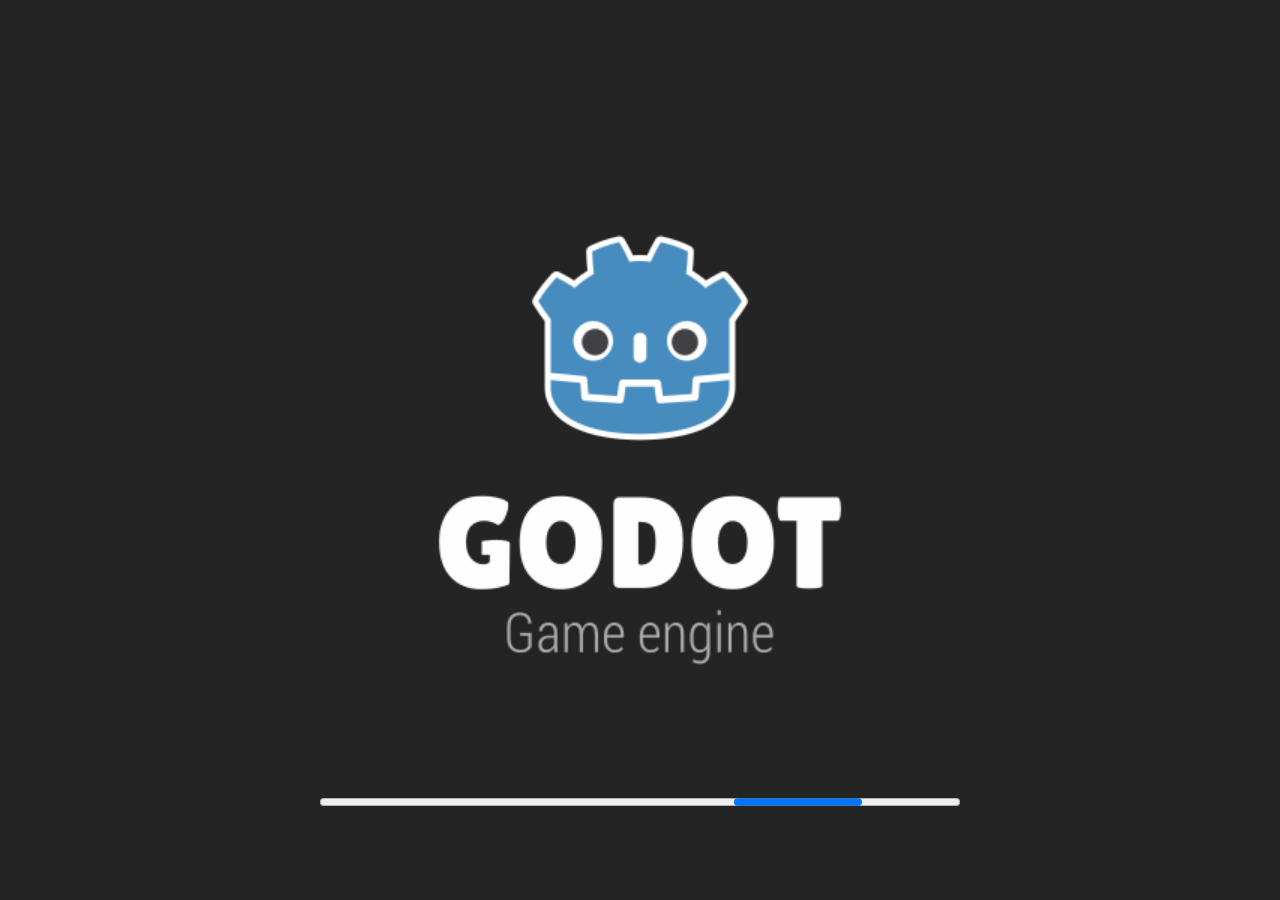
==== webpage/hydro/hydro_virtualization.html @ 0cfc1d72 "Added web-page" ====
<!DOCTYPE html>
<html lang="en">
	<head>
		<meta charset="utf-8">
		<meta name="viewport" content="width=device-width, user-scalable=no, initial-scale=1.0">
		<title>Lahi</title>
		<style>
html, body, #canvas {
	margin: 0;
	padding: 0;
	border: 0;
}

body {
	color: white;
	background-color: black;
	overflow: hidden;
	touch-action: none;
}

#canvas {
	display: block;
}

#canvas:focus {
	outline: none;
}

#status, #status-splash, #status-progress {
	position: absolute;
	left: 0;
	right: 0;
}

#status, #status-splash {
	top: 0;
	bottom: 0;
}

#status {
	background-color: #242424;
	display: flex;
	flex-direction: column;
	justify-content: center;
	align-items: center;
	visibility: hidden;
}

#status-splash {
	max-height: 100%;
	max-width: 100%;
	margin: auto;
}

#status-splash.show-image--false {
	display: none;
}

#status-splash.fullsize--true {
	height: 100%;
	width: 100%;
	object-fit: contain;
}

#status-splash.use-filter--false {
	image-rendering: pixelated;
}

#status-progress, #status-notice {
	display: none;
}

#status-progress {
	bottom: 10%;
	width: 50%;
	margin: 0 auto;
}

#status-notice {
	background-color: #5b3943;
	border-radius: 0.5rem;
	border: 1px solid #9b3943;
	color: #e0e0e0;
	font-family: 'Noto Sans', 'Droid Sans', Arial, sans-serif;
	line-height: 1.3;
	margin: 0 2rem;
	overflow: hidden;
	padding: 1rem;
	text-align: center;
	z-index: 1;
}
		</style>
		<link id="-gd-engine-icon" rel="icon" type="image/png" href="hydro_virtualization.icon.png" />
<link rel="apple-touch-icon" href="hydro_virtualization.apple-touch-icon.png"/>

	</head>
	<body>
		<canvas id="canvas">
			Your browser does not support the canvas tag.
		</canvas>

		<noscript>
			Your browser does not support JavaScript.
		</noscript>

		<div id="status">
			<img id="status-splash" class="show-image--true fullsize--true use-filter--true" src="hydro_virtualization.png" alt="">
			<progress id="status-progress"></progress>
			<div id="status-notice"></div>
		</div>

		<script src="hydro_virtualization.js"></script>
		<script>
const GODOT_CONFIG = {"args":[],"canvasResizePolicy":2,"emscriptenPoolSize":8,"ensureCrossOriginIsolationHeaders":true,"executable":"hydro_virtualization","experimentalVK":false,"fileSizes":{"hydro_virtualization.pck":31765420,"hydro_virtualization.wasm":35749181},"focusCanvas":true,"gdextensionLibs":[],"godotPoolSize":4};
const GODOT_THREADS_ENABLED = false;
const engine = new Engine(GODOT_CONFIG);

(function () {
	const statusOverlay = document.getElementById('status');
	const statusProgress = document.getElementById('status-progress');
	const statusNotice = document.getElementById('status-notice');

	let initializing = true;
	let statusMode = '';

	function setStatusMode(mode) {
		if (statusMode === mode || !initializing) {
			return;
		}
		if (mode === 'hidden') {
			statusOverlay.remove();
			initializing = false;
			return;
		}
		statusOverlay.style.visibility = 'visible';
		statusProgress.style.display = mode === 'progress' ? 'block' : 'none';
		statusNotice.style.display = mode === 'notice' ? 'block' : 'none';
		statusMode = mode;
	}

	function setStatusNotice(text) {
		while (statusNotice.lastChild) {
			statusNotice.removeChild(statusNotice.lastChild);
		}
		const lines = text.split('\n');
		lines.forEach((line) => {
			statusNotice.appendChild(document.createTextNode(line));
			statusNotice.appendChild(document.createElement('br'));
		});
	}

	function displayFailureNotice(err) {
		console.error(err);
		if (err instanceof Error) {
			setStatusNotice(err.message);
		} else if (typeof err === 'string') {
			setStatusNotice(err);
		} else {
			setStatusNotice('An unknown error occurred.');
		}
		setStatusMode('notice');
		initializing = false;
	}

	const missing = Engine.getMissingFeatures({
		threads: GODOT_THREADS_ENABLED,
	});

	if (missing.length !== 0) {
		if (GODOT_CONFIG['serviceWorker'] && GODOT_CONFIG['ensureCrossOriginIsolationHeaders'] && 'serviceWorker' in navigator) {
			let serviceWorkerRegistrationPromise;
			try {
				serviceWorkerRegistrationPromise = navigator.serviceWorker.getRegistration();
			} catch (err) {
				serviceWorkerRegistrationPromise = Promise.reject(new Error('Service worker registration failed.'));
			}
			// There's a chance that installing the service worker would fix the issue
			Promise.race([
				serviceWorkerRegistrationPromise.then((registration) => {
					if (registration != null) {
						return Promise.reject(new Error('Service worker already exists.'));
					}
					return registration;
				}).then(() => engine.installServiceWorker()),
				// For some reason, `getRegistration()` can stall
				new Promise((resolve) => {
					setTimeout(() => resolve(), 2000);
				}),
			]).then(() => {
				// Reload if there was no error.
				window.location.reload();
			}).catch((err) => {
				console.error('Error while registering service worker:', err);
			});
		} else {
			// Display the message as usual
			const missingMsg = 'Error\nThe following features required to run Godot projects on the Web are missing:\n';
			displayFailureNotice(missingMsg + missing.join('\n'));
		}
	} else {
		setStatusMode('progress');
		engine.startGame({
			'onProgress': function (current, total) {
				if (current > 0 && total > 0) {
					statusProgress.value = current;
					statusProgress.max = total;
				} else {
					statusProgress.removeAttribute('value');
					statusProgress.removeAttribute('max');
				}
			},
		}).then(() => {
			setStatusMode('hidden');
		}, displayFailureNotice);
	}
}());
		</script>
	</body>
</html>
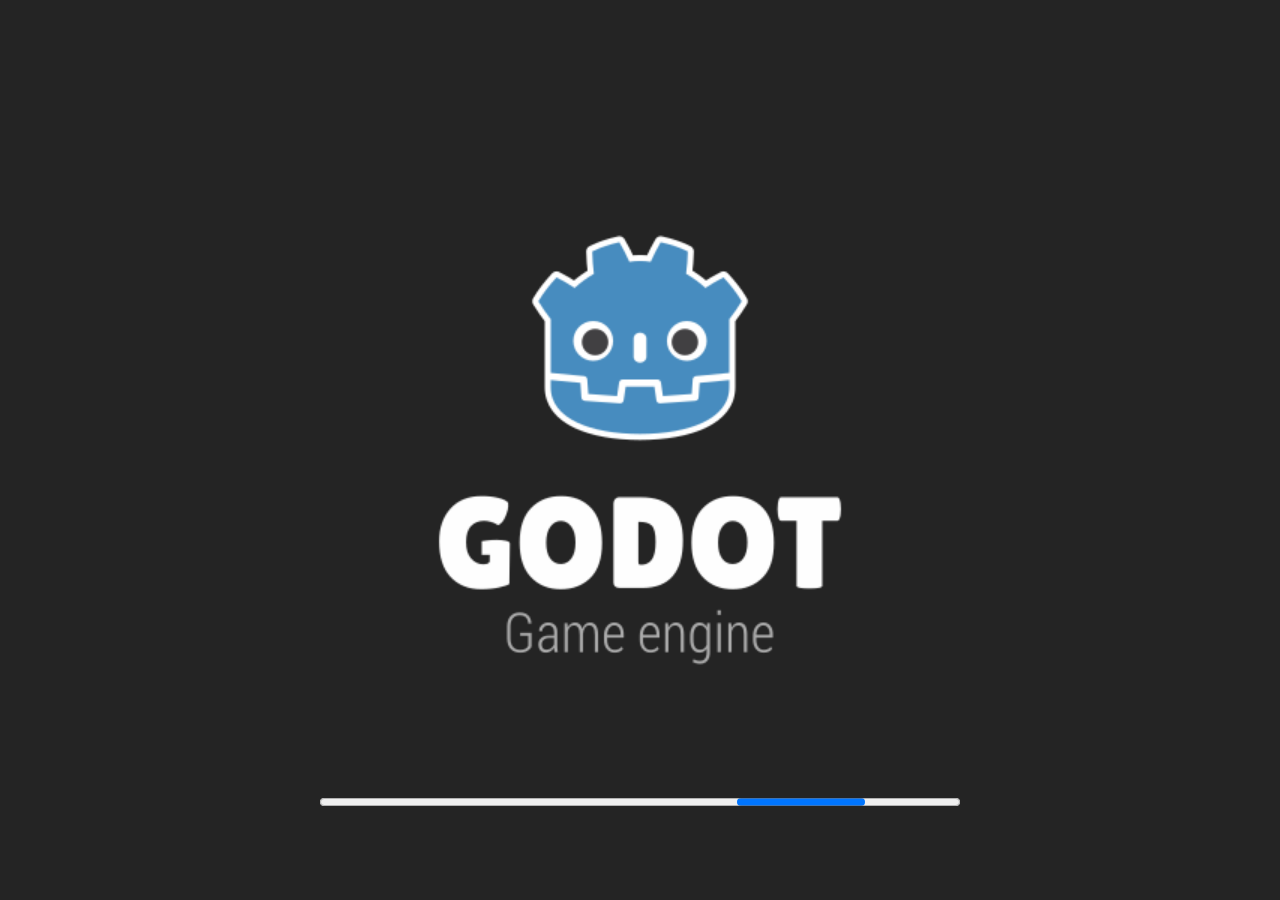
==== commit 7c5bb157: "Added webpage" ====
--- a/webpage/hydro/hydro_virtualization.html
+++ b/webpage/hydro/hydro_virtualization.html
@@ -111,7 +111,7 @@
 
 		<script src="hydro_virtualization.js"></script>
 		<script>
-const GODOT_CONFIG = {"args":[],"canvasResizePolicy":2,"emscriptenPoolSize":8,"ensureCrossOriginIsolationHeaders":true,"executable":"hydro_virtualization","experimentalVK":false,"fileSizes":{"hydro_virtualization.pck":31765420,"hydro_virtualization.wasm":35749181},"focusCanvas":true,"gdextensionLibs":[],"godotPoolSize":4};
+const GODOT_CONFIG = {"args":[],"canvasResizePolicy":2,"emscriptenPoolSize":8,"ensureCrossOriginIsolationHeaders":true,"executable":"hydro_virtualization","experimentalVK":false,"fileSizes":{"hydro_virtualization.pck":57682260,"hydro_virtualization.wasm":35749181},"focusCanvas":true,"gdextensionLibs":[],"godotPoolSize":4};
 const GODOT_THREADS_ENABLED = false;
 const engine = new Engine(GODOT_CONFIG);
 
